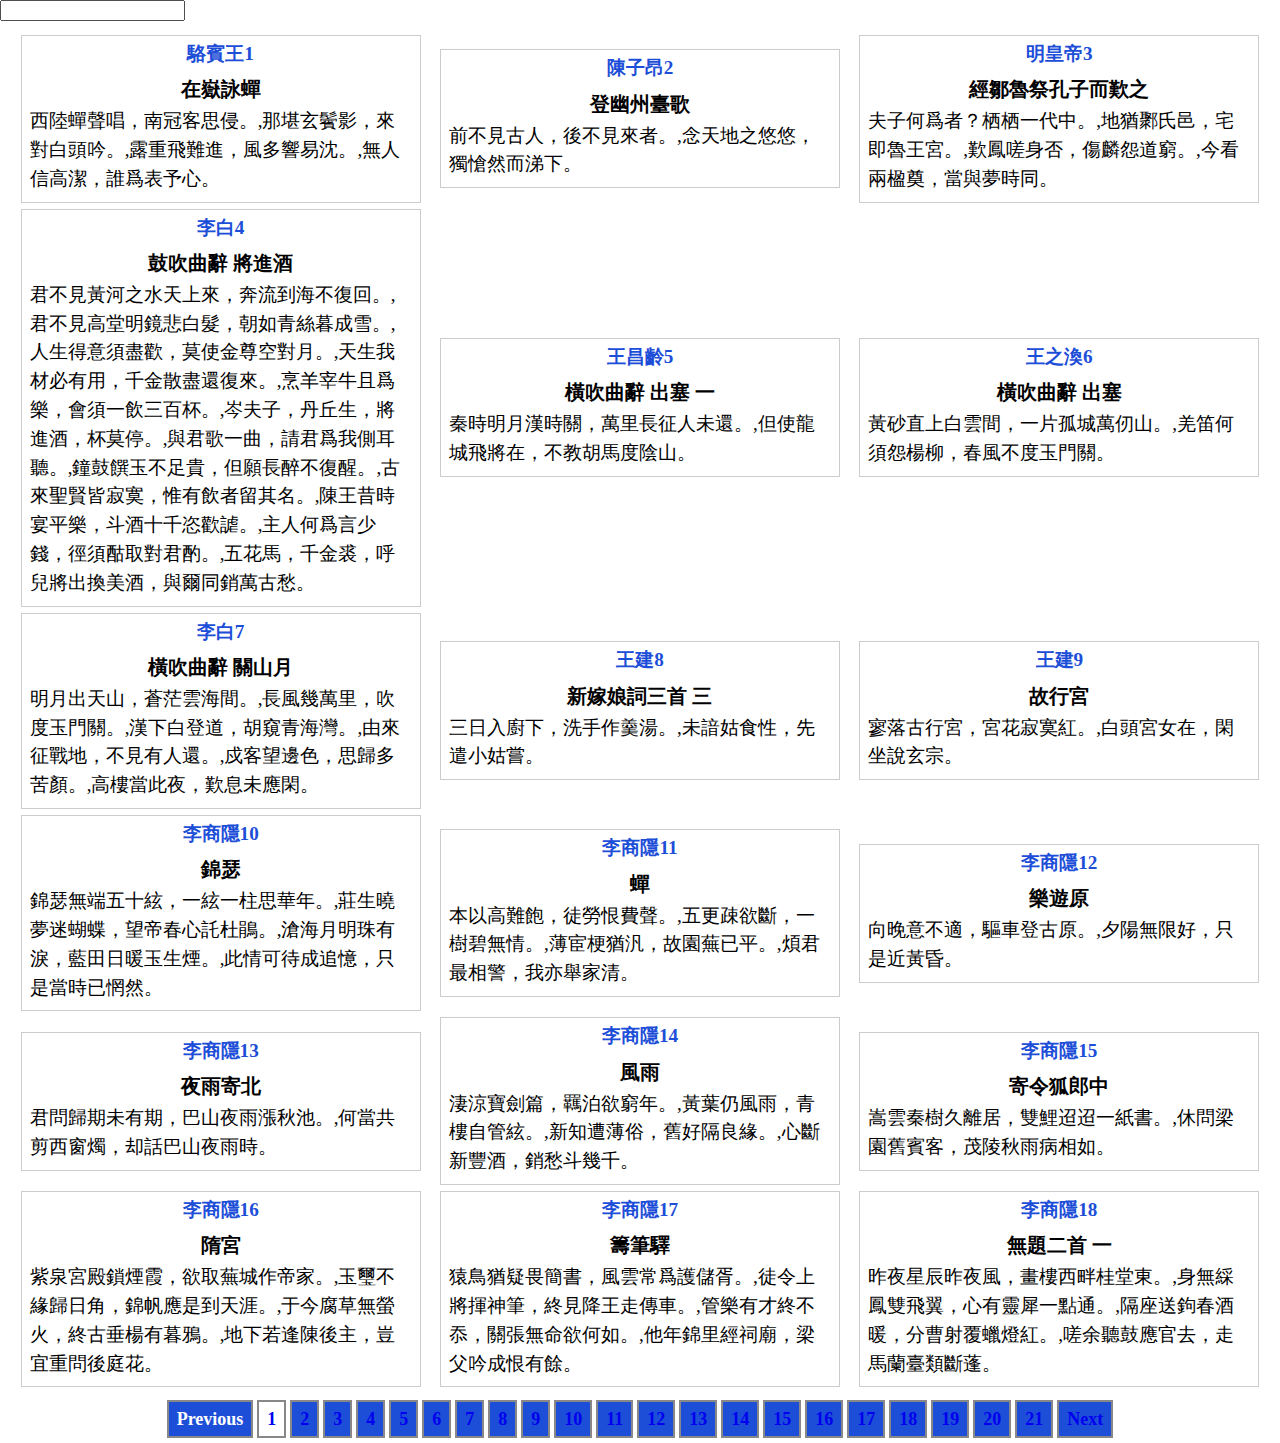
==== pagination.html @ 214bd037 "Add files via upload" ====
<!DOCTYPE html>
<html lang="en">

    <head>
        <meta charset="UTF-8">
        <meta http-equiv="X-UA-Compatible" content="IE=edge">
        <meta name="viewport" content="width=device-width, initial-scale=1.0">
        <title>唐詩三百首分頁</title>
        <link rel="stylesheet" href="/shiji_project/css/common.css">
        <link rel="stylesheet" href="/shiji_project/css/pagination.css">
    </head>

    <body>
        <!---搜尋框-->
        <div class="search-container">
            <input type="search" name="" id="searchData">
        </div>

        <!---主要要渲染的內容-->
        <div class="main-container" id="main-container">
            <div class="new-main" id="new-main"></div>

            <div class="pagination-container" id="pagination-container">

                <ul class="pagination-list">
                    <!-- <li class="page-item">1</li>
                    <li class="page-item">2</li>
                    <li class="page-item">3</li> -->
                </ul>

            </div>
        </div>

        <!-- https://cloud.tencent.com/developer/article/1479662 -->

        <script src="./js/pagination.js"></script>

    </body>

</html>
---- shiji_project/css/common.css ----
html, body, div, span,  iframe,
h1, h2, h3, h4, h5, h6, p,
a, address,  code, em, img, kbd, strong, ol, ul, li, form, label,
table, caption, tbody, tfoot, thead, tr, th, td,
article, aside, canvas, embed, 
figure, figcaption, footer, header, 
menu, nav,  section, audio, video {
	margin: 0;
	padding: 0;
	border: 0;
	font-size: 100%;
	font: inherit;
	vertical-align: baseline;
}
/* HTML5 display-role reset for older browsers */
article, aside, figcaption, figure, 
footer, header, menu, nav, section {
	display: block;
}
body {
	line-height: 1;
}
ol, ul {
	list-style: none;
}

table {
	border-collapse: collapse;
	border-spacing: 0;
}
img{
    width: 100%;
	height: 100%;
    display: block;
}
a{
    text-decoration: none;
}
---- shiji_project/css/pagination.css ----
html,
body {
    height: 100%;
}

.main-container {
    position: relative;
    padding: 3px;
}

.new-main {
    width: inherit;
    position: relative;
    display: flex;
    flex-wrap: wrap;
    align-items: center;
    justify-content: space-around;
    padding: 8px 8px;
    box-sizing: border-box;

}

.new-main .author-container {
    width: 400px;
    padding: 8px 8px;
    margin: 3px 3px;
    box-sizing: border-box;
    border: 1px solid #ccc;
    transition: 0.3s ease-in-out;
}

.author-container .author-name {
    text-align: center;
    margin-bottom: 8px;
    font-weight: 800;
    font-size: 1.2rem;
    color: #1d4ed8;
}

.author-container .poetry-name {
    display: block;
    text-align: center;
    padding: 8px;
    font-size: 20px;
    font-weight: bold;
}

.author-container .article {
    line-height: 1.5;
    background-color: #fff;
    border-radius: 5px;
    font-size: larger;
}

.main-container .pagination-container {
    display: flex;
    align-items: center;
    justify-content: center;
    bottom: 0;

}

.pagination-container .pagination-list {
    display: flex;
    align-items: center;
    justify-content: center;
}

.pagination-list .page-item {
    margin: 2px;
    padding: 8px;
    background-color: #1d4ed8;
    color: #fff;
    border: 2px solid #888;
    font-size: large;
    font-weight: bolder;
    cursor: pointer;
}

.pagination-container .page-item-prev,
.pagination-container .page-item-next {
    margin: 3px 5px 3px 10px;
    outline: none;
    padding: 8px 8px;
    background-color: #1d4ed8;
    text-align: center;
    color: #fff;
    box-shadow: 3px 3px 3px #1d4ed8;
    border-radius: 5px;
    font-weight: bolder;
    font-size: large;
    border: none;
    cursor: pointer;

}

.pagination-list .page-number {
    outline: none;
    width: 50px;
    border: #1d4ed8 solid;
    background-color: #1d4ed8;
    color: #fff;
    border-radius: 5px;
    font-weight: 700;
    font-size: 20px;
}



.pagination-list .page-item.active {
    color: #1d4ed8;
    background-color: #fff;
}



@media(min-width:390px) and (max-width:768px) {
    .main-container {
        flex-wrap: wrap;
    }
}
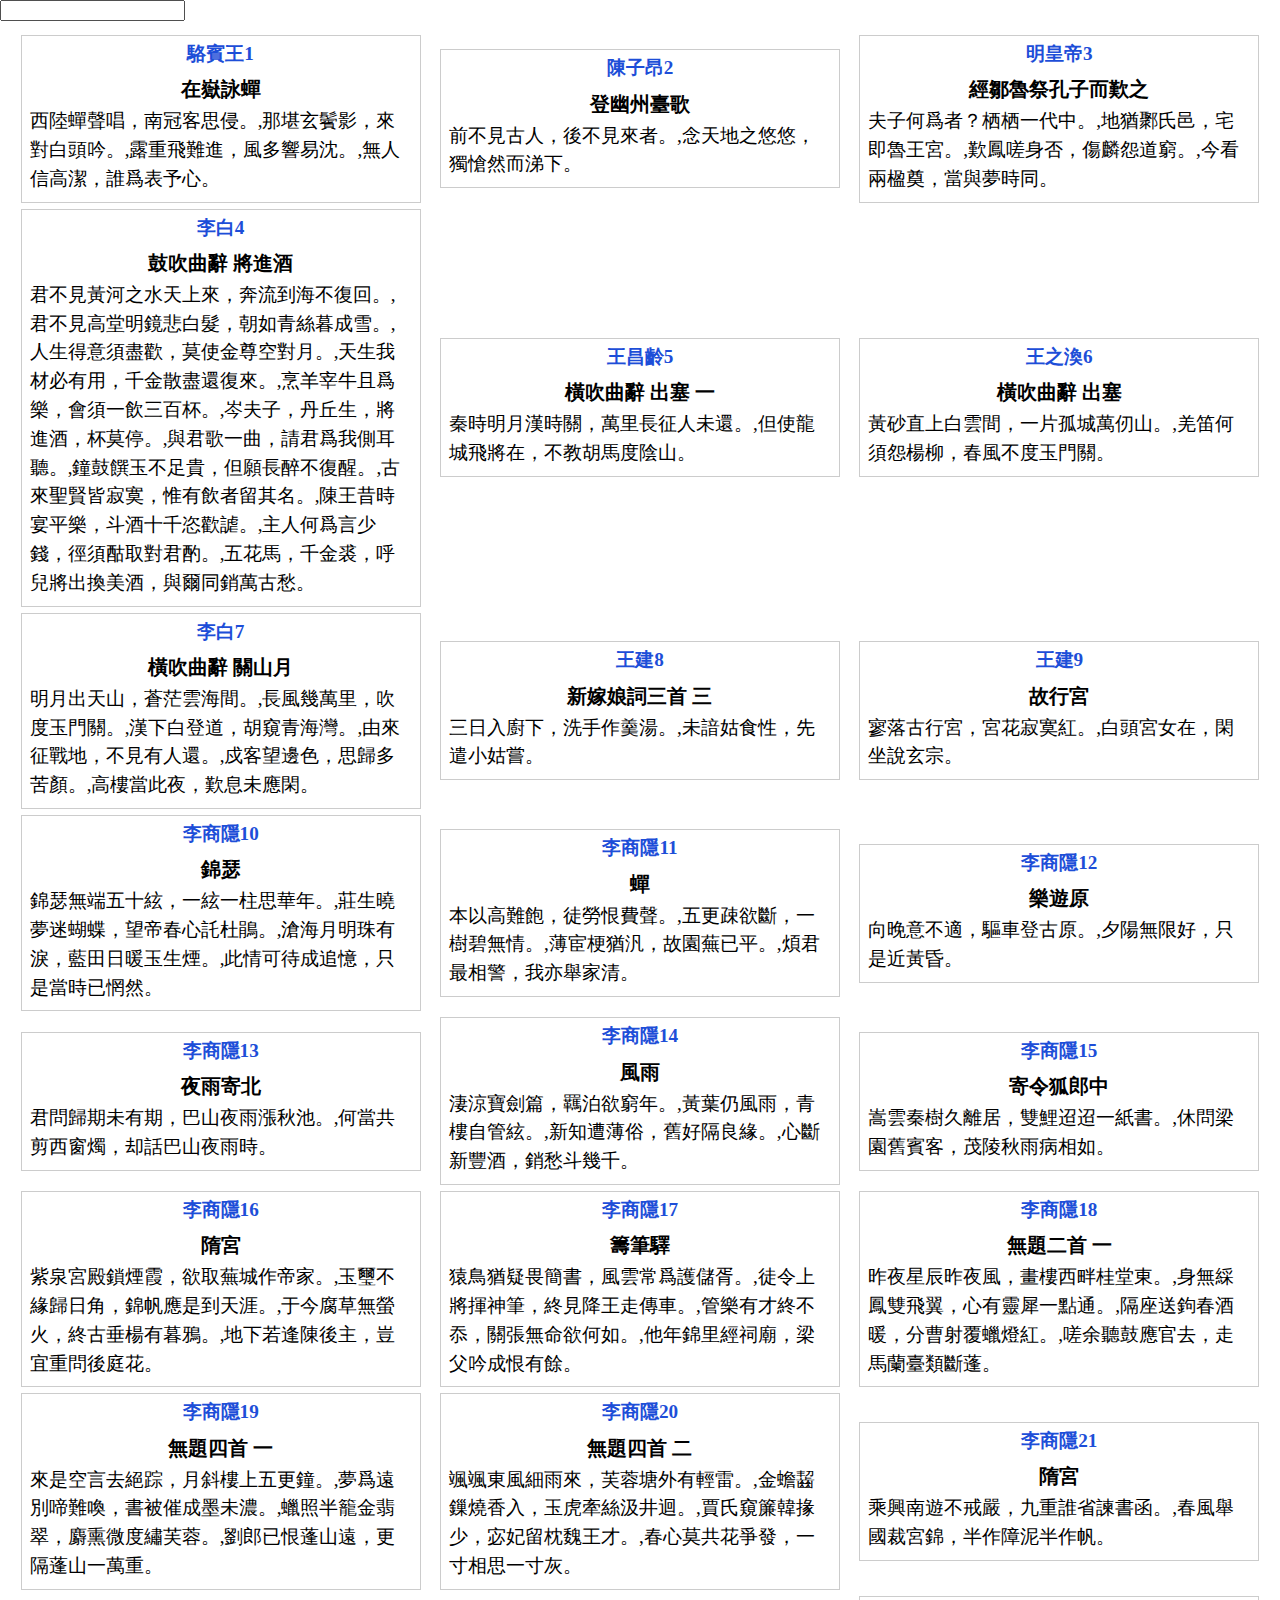
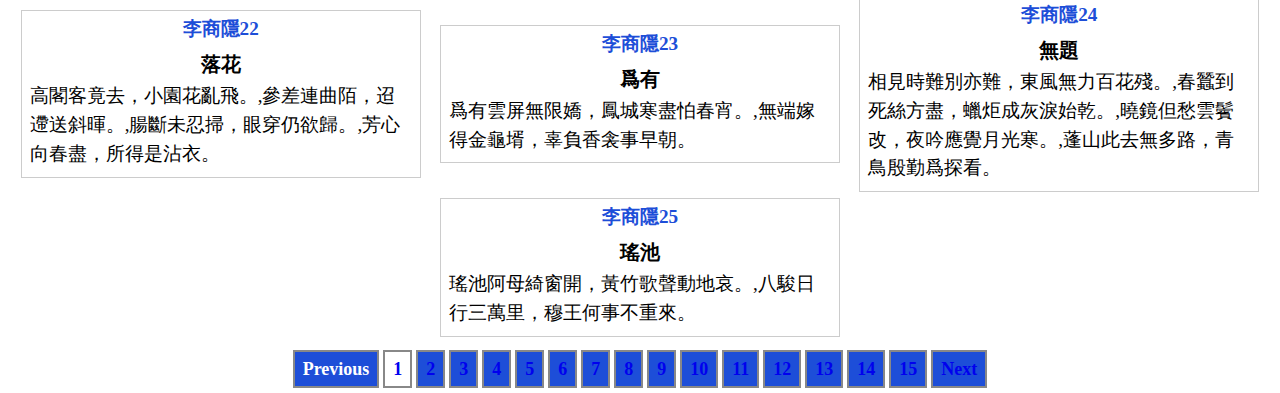
==== commit 90eac5fc: "Update pagination.html" ====
--- a/pagination.html
+++ b/pagination.html
@@ -6,8 +6,8 @@
         <meta http-equiv="X-UA-Compatible" content="IE=edge">
         <meta name="viewport" content="width=device-width, initial-scale=1.0">
         <title>唐詩三百首分頁</title>
-        <link rel="stylesheet" href="/shiji_project/css/common.css">
-        <link rel="stylesheet" href="/shiji_project/css/pagination.css">
+        <link rel="stylesheet" href="css/common.css">
+        <link rel="stylesheet" href="css/pagination.css">
     </head>
 
     <body>
@@ -33,8 +33,8 @@
 
         <!-- https://cloud.tencent.com/developer/article/1479662 -->
 
-        <script src="./js/pagination.js"></script>
+        <script src="js/pagination.js" defer></script>
 
     </body>
 
-</html>+</html>
--- a/css/common.css
+++ b/css/common.css
@@ -0,0 +1,38 @@
+html, body, div, span,  iframe,
+h1, h2, h3, h4, h5, h6, p,
+a, address,  code, em, img, kbd, strong, ol, ul, li, form, label,
+table, caption, tbody, tfoot, thead, tr, th, td,
+article, aside, canvas, embed, 
+figure, figcaption, footer, header, 
+menu, nav,  section, audio, video {
+	margin: 0;
+	padding: 0;
+	border: 0;
+	font-size: 100%;
+	font: inherit;
+	vertical-align: baseline;
+}
+/* HTML5 display-role reset for older browsers */
+article, aside, figcaption, figure, 
+footer, header, menu, nav, section {
+	display: block;
+}
+body {
+	line-height: 1;
+}
+ol, ul {
+	list-style: none;
+}
+
+table {
+	border-collapse: collapse;
+	border-spacing: 0;
+}
+img{
+    width: 100%;
+	height: 100%;
+    display: block;
+}
+a{
+    text-decoration: none;
+}--- a/css/pagination.css
+++ b/css/pagination.css
@@ -0,0 +1,124 @@
+html,
+body {
+    height: 100%;
+}
+
+.main-container {
+    position: relative;
+    padding: 3px;
+}
+
+.new-main {
+    width: inherit;
+    position: relative;
+    display: flex;
+    flex-wrap: wrap;
+    align-items: center;
+    justify-content: space-around;
+    padding: 8px 8px;
+    box-sizing: border-box;
+
+}
+
+.new-main .author-container {
+    width: 400px;
+    padding: 8px 8px;
+    margin: 3px 3px;
+    box-sizing: border-box;
+    border: 1px solid #ccc;
+    transition: 0.3s ease-in-out;
+}
+
+.author-container .author-name {
+    text-align: center;
+    margin-bottom: 8px;
+    font-weight: 800;
+    font-size: 1.2rem;
+    color: #1d4ed8;
+}
+
+.author-container .poetry-name {
+    display: block;
+    text-align: center;
+    padding: 8px;
+    font-size: 20px;
+    font-weight: bold;
+}
+
+.author-container .article {
+    line-height: 1.5;
+    background-color: #fff;
+    border-radius: 5px;
+    font-size: larger;
+}
+
+.main-container .pagination-container {
+    display: flex;
+    align-items: center;
+    justify-content: center;
+    bottom: 0;
+
+}
+
+.pagination-container .pagination-list {
+    display: flex;
+    align-items: center;
+    justify-content: center;
+}
+
+.pagination-list .page-item {
+    margin: 2px;
+    padding: 8px;
+    background-color: #1d4ed8;
+    color: #fff;
+    border: 2px solid #888;
+    font-size: large;
+    font-weight: bolder;
+    cursor: pointer;
+}
+
+.pagination-container .page-item-prev,
+.pagination-container .page-item-next {
+    margin: 3px 5px 3px 10px;
+    outline: none;
+    padding: 8px 8px;
+    background-color: #1d4ed8;
+    text-align: center;
+    color: #fff;
+    box-shadow: 3px 3px 3px #1d4ed8;
+    border-radius: 5px;
+    font-weight: bolder;
+    font-size: large;
+    border: none;
+    cursor: pointer;
+
+}
+
+.pagination-list .page-number {
+    outline: none;
+    width: 50px;
+    border: #1d4ed8 solid;
+    background-color: #1d4ed8;
+    color: #fff;
+    border-radius: 5px;
+    font-weight: 700;
+    font-size: 20px;
+}
+
+
+
+.pagination-list .page-item.active {
+    color: #1d4ed8;
+    background-color: #fff;
+}
+
+
+
+@media(min-width:360px) and (max-width:820px) {
+    .main-container {
+        flex-wrap: wrap;
+    }
+    .pagination-container .pagination-list {
+        flex-wrap: wrap;
+    }
+}
